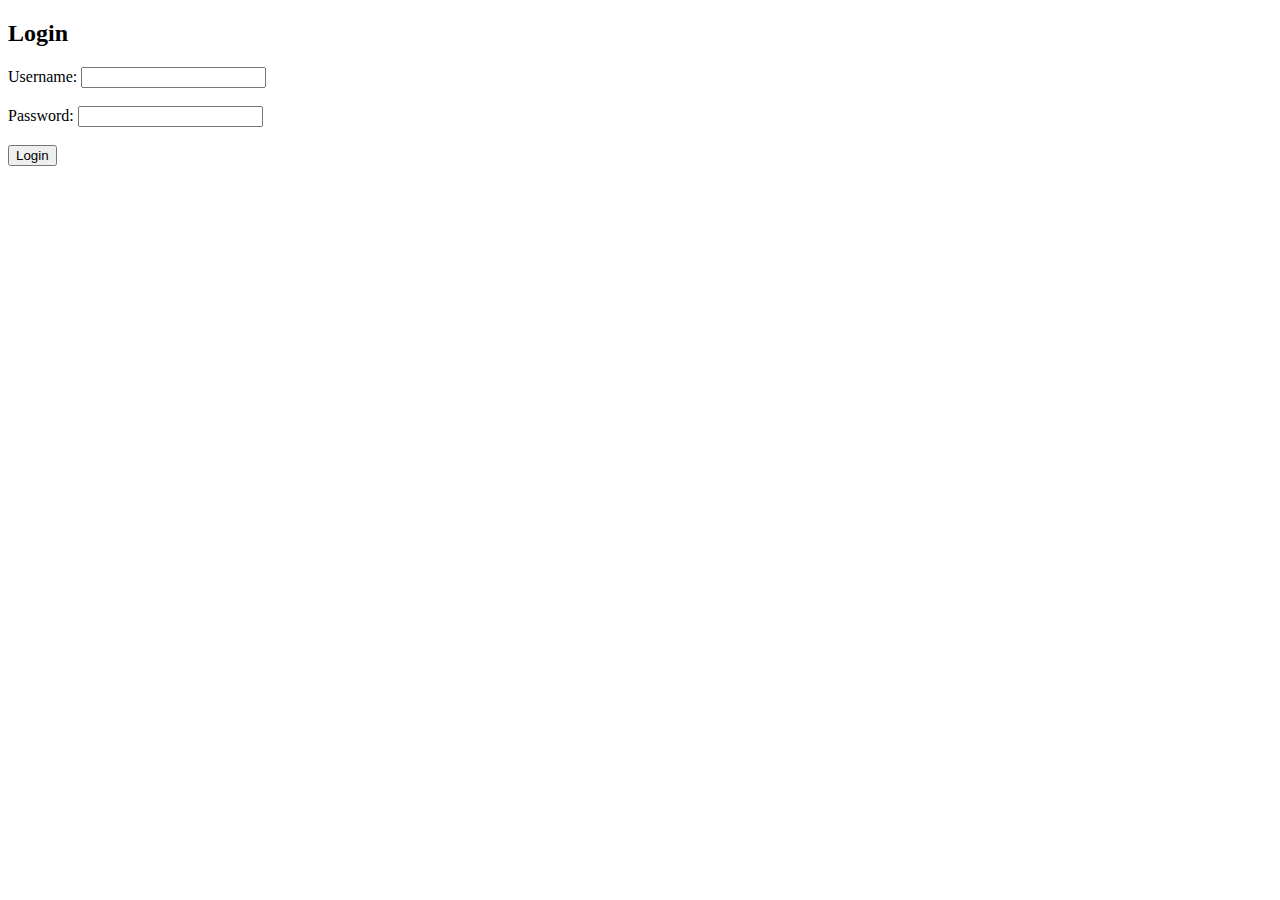
==== index.html @ 03b72aaf "commit" ====
<!DOCTYPE html>
<html lang="en">
<head>
    <meta charset="UTF-8">
    <meta name="viewport" content="width=device-width, initial-scale=1.0">
    <title>Login Page</title>
</head>
<body>
    <h2>Login</h2>
    <form id="loginForm">
        <label for="username">Username:</label>
        <input type="text" id="username" name="username"><br><br>
        
        <label for="password">Password:</label>
        <input type="password" id="password" name="password"><br><br>
        
        <input type="submit" value="Login">
    </form>

    <script src="script.js"></script>
</body>
</html>
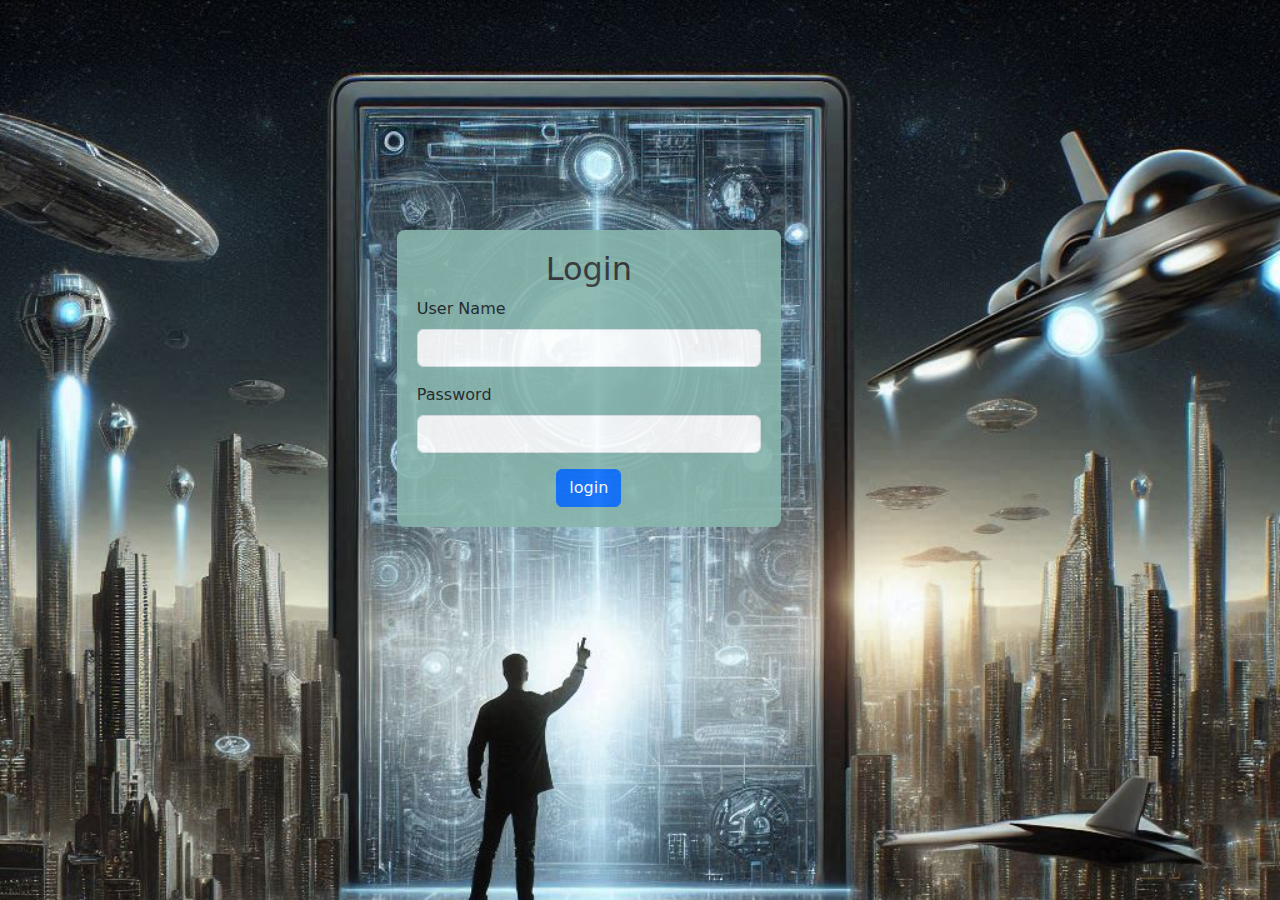
==== commit 05dcbf0e: "all" ====
--- a/index.html
+++ b/index.html
@@ -4,19 +4,24 @@
     <meta charset="UTF-8">
     <meta name="viewport" content="width=device-width, initial-scale=1.0">
     <title>Login Page</title>
+    <link href="https://cdn.jsdelivr.net/npm/bootstrap@5.3.3/dist/css/bootstrap.min.css" rel="stylesheet" integrity="sha384-QWTKZyjpPEjISv5WaRU9OFeRpok6YctnYmDr5pNlyT2bRjXh0JMhjY6hW+ALEwIH" crossorigin="anonymous">
+    <script src="https://cdn.jsdelivr.net/npm/bootstrap@5.3.3/dist/js/bootstrap.bundle.min.js" integrity="sha384-YvpcrYf0tY3lHB60NNkmXc5s9fDVZLESaAA55NDzOxhy9GkcIdslK1eN7N6jIeHz" crossorigin="anonymous"></script>
+    <link rel="stylesheet" href="stylesheet.css">
 </head>
-<body>
-    <h2>Login</h2>
+<body style="background-image: url(images/login1.jpg);background-size: cover;">
+    
     <form id="loginForm">
-        <label for="username">Username:</label>
-        <input type="text" id="username" name="username"><br><br>
-        
-        <label for="password">Password:</label>
-        <input type="password" id="password" name="password"><br><br>
-        
-        <input type="submit" value="Login">
-    </form>
-
+        <h2 id="loghead">Login</h2>
+        <div class="mb-3">
+          <label for="username" class="form-label">User Name</label>
+          <input type="text" class="form-control" id="username" aria-describedby="emailHelp">
+        </div>
+        <div class="mb-3">
+          <label for="password" class="form-label">Password</label>
+          <input type="password" class="form-control" id="password">
+        </div>
+        <input type="submit" value="login" class="btn btn-primary" id="loginForm">
+      </form>
     <script src="script.js"></script>
 </body>
 </html>
--- a/stylesheet.css
+++ b/stylesheet.css
@@ -0,0 +1,77 @@
+/* styles.css */
+nav ul {
+    list-style-type: none;
+    padding: 0;
+}
+
+nav ul li {
+    display: inline;
+    margin-right: 15px;
+}
+
+h2 {
+    color: #333;
+}
+
+ul#todoList {
+    list-style-type: none;
+    padding-left: 0;
+}
+
+ul#todoList li {
+    padding: 10px 0;
+}
+
+input[type="checkbox"] {
+    margin-right: 10px;
+}
+
+form {
+    width: 30%;
+    margin: 18% 31%;
+    background-color: rgb(136, 182, 173);
+    border-radius: 8px;
+    padding: 20px;
+    opacity: 0.9;
+}
+/* form login{
+ align-items: center;
+} */
+ .btn {
+    display: block;
+    margin: 0 auto;
+ }
+ #loghead{
+    display: block;
+    text-align: center;
+ }
+ #head{
+    margin-top: 0px;
+    display: flex;
+    background-color: rgb(162, 156, 231);
+    height: 40px;
+    align-items: center;
+    flex-direction: row-reverse;
+    border: 1px solid black;
+    border-radius: 2px;
+ }
+ body{
+    margin: 0px;
+ }
+ #todoList{
+    display: flex;
+    flex-direction: column;
+    margin-left: 30%;
+    border: 2px solid rgb(168, 118, 62);
+    border-radius: 8px;
+    width: 40%;
+    background-color: blanchedalmond;
+ }
+ a{
+    color: black;
+    text-decoration: none;
+    padding-right: 20px;
+    padding: 5px;
+
+    
+ }
